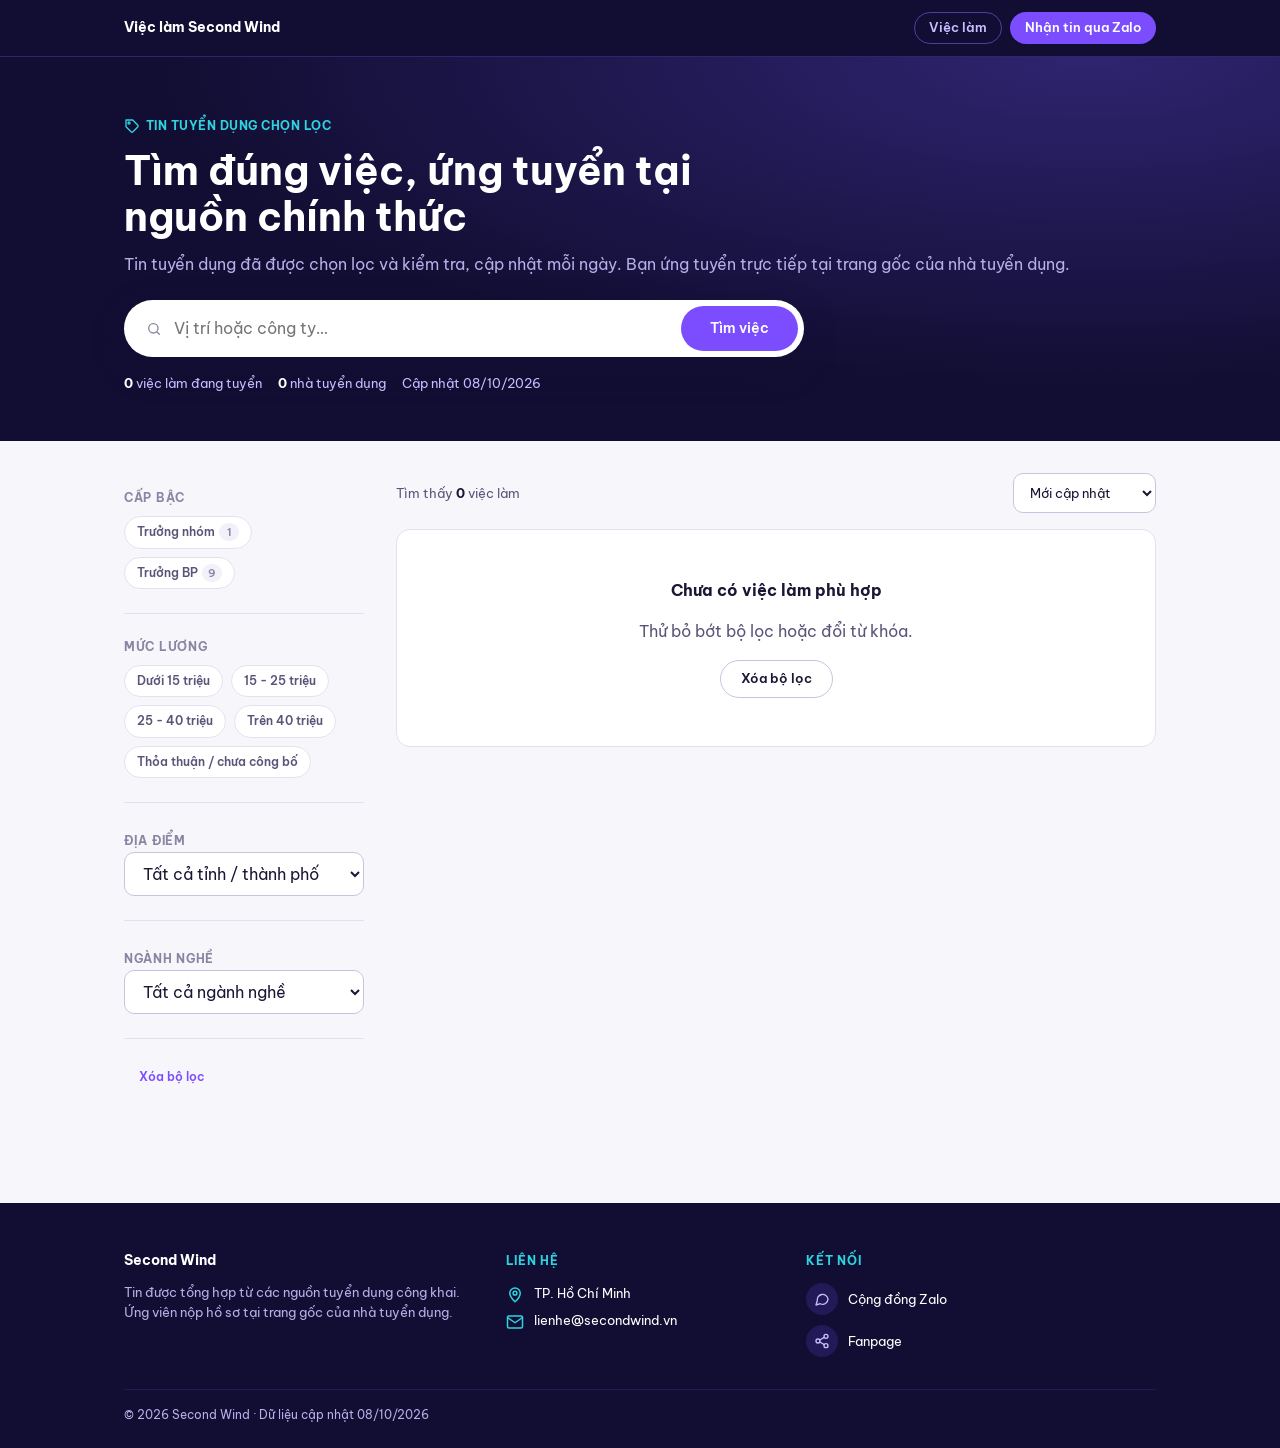
==== index.html @ 02beeefa "Khoi tao website viec lam" ====
<!doctype html>
<html lang="vi">
<head>
  <meta charset="utf-8">
  <meta name="viewport" content="width=device-width, initial-scale=1">
  <title>Việc làm Second Wind — Tin tuyển dụng chọn lọc</title>
  <meta name="description" content="Tin tuyển dụng đã được chọn lọc và kiểm tra. Tìm theo vị trí, mức lương, địa điểm và ứng tuyển tại trang gốc của nhà tuyển dụng.">
  <meta property="og:type" content="website">
  <meta property="og:title" content="Việc làm Second Wind — Tin tuyển dụng chọn lọc">
  <meta property="og:description" content="Tin tuyển dụng đã được chọn lọc và kiểm tra, cập nhật hằng ngày.">
  <meta name="theme-color" content="#120E33">
  <link rel="preconnect" href="https://fonts.googleapis.com">
  <link rel="preconnect" href="https://fonts.gstatic.com" crossorigin>
  <link href="https://fonts.googleapis.com/css2?family=Be+Vietnam+Pro:wght@400;500;600;700&display=swap" rel="stylesheet">
  <link rel="stylesheet" href="assets/style.css">
</head>
<body class="sw-body" data-page="list">
  <header class="sw-nav" id="swNav">
    <div class="sw-nav__inner"><a class="sw-nav__brand" href="./"><span class="sw-nav__name">Việc làm Second Wind</span></a></div>
  </header>

  <main id="app" aria-live="polite">
    <noscript><div class="sw-container" style="padding:48px 24px"><p>Vui lòng bật JavaScript để xem danh sách việc làm.</p></div></noscript>
  </main>

  <footer class="sw-foot" id="swFoot"></footer>

  <script src="assets/app.js" defer></script>
</body>
</html>
---- assets/style.css ----
/* ==========================================================================
   SECOND WIND · CSS TEMPLATE v1.0 · 07/10/2026 (261007)
   Bộ CSS chuẩn của website huongdan.secondwind.vn tính đến ngày 07/10/2026
   (hệ thống CMS v1.6.7).

   Gồm 2 phần, giữ nguyên thứ tự nạp như trên website:
     PHẦN 1 · secondwind-ui.css   — bộ giao diện dùng chung (màu, chữ, khoảng cách,
                                    nút, thẻ, bảng, ghi chú, form…)
     PHẦN 2 · sw-article.css      — trang bài viết, trang chủ, mục lục, 404,
                                    thanh điều hướng, hero, chân trang

   Nguồn: system/apps-script/css_secondwind_ui.html + css_sw_article.html
   Cách dùng: link 1 file này thay cho 2 file trên, hoặc chép từng phần.
   Font: Be Vietnam Pro (Google Fonts) — nạp riêng trong thẻ head:
     https://fonts.googleapis.com/css2?family=Be+Vietnam+Pro:wght@400;500;600;700&display=swap
   Lưu ý: CSS riêng của từng trang quy trình tương tác (đặt trong thẻ style của
   trang) không nằm trong file này.
   ========================================================================== */


/* ##########################################################################
   PHẦN 1 · secondwind-ui.css
   ########################################################################## */

/* ==========================================================================
   SECOND WIND — Bộ CSS giao diện dùng chung
   Phiên bản 1.0 · dựng lại theo tài liệu "Hướng dẫn sử dụng bộ CSS Second Wind"
   ========================================================================== */

:root {
  /* Màu thương hiệu */
  --sw-primary: #7C4DFF;
  --sw-primary-soft: #F1EDFF;
  --sw-primary-ink: #3D1F96;
  --sw-cyan: #2DD4E0;

  /* Thang tím đậm (nền tối) */
  --sw-ink-900: #120E33;
  --sw-ink-800: #1A1246;
  --sw-ink-700: #221957;
  --sw-ink-600: #2E2470;
  --sw-ink-500: #4C3FA0;
  --sw-ink-300: #B8AEE8;
  --sw-ink-200: #C9BDFF;

  /* Nền sáng và chữ */
  --sw-bg: #F7F6FB;
  --sw-surface: #FFFFFF;
  --sw-surface-alt: #F2F0F9;
  --sw-border: #E4E1EF;
  --sw-border-strong: #C9C4DE;
  --sw-text: #1A1633;
  --sw-text-2: #5A5478;
  --sw-text-3: #8A85A3;

  /* Màu trạng thái */
  --sw-success: #0F7355;
  --sw-success-soft: #E1F1EA;
  --sw-warning: #A65C00;
  --sw-warning-soft: #FBEEDC;
  --sw-danger: #B3261E;
  --sw-danger-soft: #FAEAE9;

  /* Thang khoảng cách */
  --sw-sp-1: 4px;
  --sw-sp-2: 8px;
  --sw-sp-3: 12px;
  --sw-sp-4: 16px;
  --sw-sp-5: 24px;
  --sw-sp-6: 32px;
  --sw-sp-7: 48px;
  --sw-sp-8: 64px;

  /* Bo góc */
  --sw-radius-sm: 6px;
  --sw-radius-md: 10px;
  --sw-radius-lg: 14px;
  --sw-radius-pill: 999px;

  /* Cỡ chữ */
  --sw-fs-xs: 12px;
  --sw-fs-sm: 13px;
  --sw-fs-md: 14px;
  --sw-fs-lg: 16px;
  --sw-fs-xl: 20px;
  --sw-fs-2xl: 24px;
  --sw-fs-3xl: 32px;

  --sw-font: 'Be Vietnam Pro', -apple-system, BlinkMacSystemFont, 'Segoe UI', sans-serif;
}

/* Chế độ nền tối — ghi đè biến bề mặt và chữ, mọi component đọc biến nên tự đổi */
.sw-dark {
  --sw-bg: var(--sw-ink-800);
  --sw-surface: var(--sw-ink-700);
  --sw-surface-alt: var(--sw-ink-600);
  --sw-border: var(--sw-ink-500);
  --sw-border-strong: var(--sw-ink-500);
  --sw-text: #FFFFFF;
  --sw-text-2: var(--sw-ink-300);
  --sw-text-3: var(--sw-ink-300);
  --sw-primary-soft: var(--sw-ink-600);
  --sw-primary-ink: var(--sw-ink-200);
  background: var(--sw-bg);
  color: var(--sw-text);
}

/* ===== Nền tảng ===== */
.sw-body {
  margin: 0;
  font-family: var(--sw-font);
  background: var(--sw-bg);
  color: var(--sw-text);
  font-size: var(--sw-fs-lg);
  line-height: 1.55;
  text-align: left;
}
.sw-body * { box-sizing: border-box; }

.sw-container {
  max-width: 1080px;
  margin: 0 auto;
  padding: 0 var(--sw-sp-5);
}

.sw-navbar {
  background: var(--sw-ink-900);
  color: #FFFFFF;
  padding: var(--sw-sp-4) 0;
}
.sw-navbar .sw-container { display: flex; align-items: center; justify-content: space-between; gap: var(--sw-sp-4); flex-wrap: wrap; }
.sw-navbar-brand { font-weight: 700; font-size: var(--sw-fs-md); letter-spacing: 0.04em; color: #FFFFFF; }

/* ===== Tiêu đề ===== */
.sw-h1, .sw-h2, .sw-h3 { font-family: var(--sw-font); color: var(--sw-text); margin: 0; font-weight: 700; }
.sw-h1 { font-size: var(--sw-fs-3xl); line-height: 1.2; }
.sw-h2 { font-size: var(--sw-fs-2xl); line-height: 1.25; }
.sw-h3 { font-size: var(--sw-fs-xl); line-height: 1.3; }
.sw-h1--caps, .sw-h2--caps { text-transform: uppercase; letter-spacing: 0.02em; }

.sw-text-2 { color: var(--sw-text-2); }
.sw-text-3 { color: var(--sw-text-3); font-size: var(--sw-fs-xs); }
.sw-link { color: var(--sw-primary); font-weight: 600; text-decoration: none; }
.sw-link:hover { text-decoration: underline; }
.sw-mono { font-variant-numeric: tabular-nums; }

.sw-row { display: flex; align-items: center; gap: var(--sw-sp-2); flex-wrap: wrap; }
.sw-stack { display: flex; flex-direction: column; gap: var(--sw-sp-2); }

/* ===== Nút ===== */
.sw-btn {
  display: inline-flex;
  align-items: center;
  justify-content: center;
  gap: var(--sw-sp-1);
  font-family: var(--sw-font);
  font-size: var(--sw-fs-sm);
  font-weight: 600;
  padding: 10px 20px;
  border-radius: var(--sw-radius-pill);
  border: 1px solid transparent;
  cursor: pointer;
  transition: opacity .15s ease, border-color .15s ease, background-color .15s ease;
  text-decoration: none;
  line-height: 1.2;
}
.sw-btn:disabled { opacity: .55; cursor: not-allowed; }
.sw-btn--primary { background: var(--sw-primary); color: #FFFFFF; }
.sw-btn--primary:hover:not(:disabled) { opacity: .9; }
.sw-btn--secondary { background: transparent; color: var(--sw-text); border-color: var(--sw-border-strong); }
.sw-btn--secondary:hover:not(:disabled) { background: var(--sw-surface-alt); }
.sw-btn--ghost { background: transparent; color: var(--sw-primary); border-color: transparent; }
.sw-btn--ghost:hover:not(:disabled) { background: var(--sw-primary-soft); }
.sw-btn--sm { padding: 6px 14px; font-size: var(--sw-fs-xs); }
.sw-btn--lg { padding: 13px 28px; font-size: var(--sw-fs-md); }
.sw-btn--block { display: flex; width: 100%; }

/* ===== Nhãn trạng thái ===== */
.sw-badge {
  display: inline-flex;
  align-items: center;
  gap: var(--sw-sp-1);
  font-size: var(--sw-fs-xs);
  font-weight: 600;
  padding: 4px 12px;
  border-radius: var(--sw-radius-pill);
  border: 1px solid transparent;
  white-space: nowrap;
}
.sw-badge--success { background: var(--sw-success-soft); color: var(--sw-success); }
.sw-badge--warning { background: var(--sw-warning-soft); color: var(--sw-warning); }
.sw-badge--danger  { background: var(--sw-danger-soft);  color: var(--sw-danger); }
.sw-badge--outline { background: transparent; color: var(--sw-text-2); border-color: var(--sw-border-strong); }

/* dùng làm chip lọc có thể bấm — kế thừa sw-badge, thêm trạng thái tương tác */
.sw-badge.sw-filter { cursor: pointer; background: var(--sw-surface); border-color: var(--sw-border); color: var(--sw-text-2); }
.sw-badge.sw-filter[data-active="true"] { border-color: currentColor; }
.sw-badge.sw-filter.sw-badge--danger[data-active="true"]  { background: var(--sw-danger-soft); }
.sw-badge.sw-filter.sw-badge--warning[data-active="true"] { background: var(--sw-warning-soft); }
.sw-badge.sw-filter.sw-badge--success[data-active="true"] { background: var(--sw-success-soft); }
.sw-badge.sw-filter.sw-badge--outline[data-active="true"] { background: var(--sw-surface-alt); color: var(--sw-text); }

/* ===== Thẻ ===== */
.sw-card {
  background: var(--sw-surface);
  border: 1px solid var(--sw-border);
  border-radius: var(--sw-radius-lg);
  padding: var(--sw-sp-4);
}
.sw-card--link { cursor: pointer; transition: border-color .15s ease; }
.sw-card--link:hover { border-color: var(--sw-border-strong); }
.sw-card__head { display: flex; align-items: center; justify-content: space-between; gap: var(--sw-sp-2); font-size: var(--sw-fs-xs); color: var(--sw-text-3); margin-bottom: var(--sw-sp-2); }
.sw-card__title { font-size: var(--sw-fs-xl); font-weight: 700; margin: 0 0 var(--sw-sp-2); color: var(--sw-text); line-height: 1.35; }
.sw-card__body { font-size: var(--sw-fs-sm); color: var(--sw-text-2); margin: 0; }
.sw-card__foot { display: flex; align-items: center; justify-content: space-between; gap: var(--sw-sp-2); margin-top: var(--sw-sp-3); padding-top: var(--sw-sp-3); border-top: 1px solid var(--sw-border); }

/* ===== Lưới ===== */
.sw-grid { display: grid; gap: var(--sw-sp-4); }
.sw-grid--auto { grid-template-columns: repeat(auto-fill, minmax(280px, 1fr)); }

/* ===== Biểu mẫu ===== */
.sw-field { display: flex; flex-direction: column; gap: var(--sw-sp-1); margin-bottom: var(--sw-sp-4); }
.sw-field__label { font-size: var(--sw-fs-sm); font-weight: 600; color: var(--sw-text); }
.sw-field__hint { font-size: var(--sw-fs-xs); color: var(--sw-text-3); margin: 0; }
.sw-field__error { font-size: var(--sw-fs-xs); color: var(--sw-danger); margin: 0; display: none; }
.sw-field--invalid .sw-input { border-color: var(--sw-danger); }
.sw-field--invalid .sw-field__error { display: block; }

.sw-input, .sw-select {
  font-family: var(--sw-font);
  font-size: 16px; /* tránh Safari tự phóng to trên iOS */
  color: var(--sw-text);
  background: var(--sw-surface);
  border: 1px solid var(--sw-border-strong);
  border-radius: var(--sw-radius-md);
  padding: 10px 14px;
  min-height: 44px;
}
.sw-input:focus, .sw-select:focus { outline: 2px solid var(--sw-primary); outline-offset: 1px; }
.sw-input--search { padding-left: 38px; background-repeat: no-repeat; background-position: 12px center; }

/* ===== Bảng ===== */
.sw-table-wrap { overflow-x: auto; border: 1px solid var(--sw-border); border-radius: var(--sw-radius-lg); background: var(--sw-surface); }
.sw-table { width: 100%; border-collapse: collapse; font-size: var(--sw-fs-sm); }
.sw-table th { background: var(--sw-surface-alt); color: var(--sw-text-2); text-align: left; font-weight: 600; padding: var(--sw-sp-3) var(--sw-sp-4); }
.sw-table td { padding: var(--sw-sp-3) var(--sw-sp-4); border-top: 1px solid var(--sw-border); color: var(--sw-text); }
.sw-td--num { text-align: right; font-variant-numeric: tabular-nums; }

@media (max-width: 768px) {
  .sw-table--stack thead { display: none; }
  .sw-table--stack, .sw-table--stack tbody, .sw-table--stack tr, .sw-table--stack td { display: block; width: 100%; }
  .sw-table--stack tr { border-top: 1px solid var(--sw-border); padding: var(--sw-sp-3) var(--sw-sp-4); }
  .sw-table--stack td { border-top: none; padding: var(--sw-sp-1) 0; display: flex; justify-content: space-between; gap: var(--sw-sp-3); }
  .sw-table--stack td::before { content: attr(data-label); color: var(--sw-text-3); font-size: var(--sw-fs-xs); }
}

/* ===== Danh sách dạng dòng ===== */
.sw-list { background: var(--sw-surface); border: 1px solid var(--sw-border); border-radius: var(--sw-radius-lg); overflow: hidden; }
.sw-list__item { display: flex; align-items: center; gap: var(--sw-sp-3); padding: var(--sw-sp-3) var(--sw-sp-4); border-top: 1px solid var(--sw-border); }
.sw-list__item:first-child { border-top: none; }
.sw-list__flag { width: 4px; align-self: stretch; border-radius: 0; flex-shrink: 0; background: var(--sw-border-strong); }
.sw-list__flag--danger { background: var(--sw-danger); }
.sw-list__flag--warning { background: var(--sw-warning); }
.sw-list__flag--success { background: var(--sw-success); }
.sw-list__meta { font-size: var(--sw-fs-xs); color: var(--sw-text-3); margin: 2px 0 0; }
.sw-list__item > div:not(.sw-list__flag) { flex: 1; min-width: 0; }

/* ===== Thông báo ===== */
.sw-alert { border-radius: var(--sw-radius-md); padding: var(--sw-sp-3) var(--sw-sp-4); font-size: var(--sw-fs-sm); display: flex; align-items: center; gap: var(--sw-sp-2); justify-content: space-between; }
.sw-alert--success { background: var(--sw-success-soft); color: var(--sw-success); }
.sw-alert--danger { background: var(--sw-danger-soft); color: var(--sw-danger); }
.sw-alert__undo { font-weight: 600; text-decoration: underline; cursor: pointer; }

.sw-note { border-left: 3px solid var(--sw-border-strong); border-radius: 0; padding: var(--sw-sp-2) var(--sw-sp-4); font-size: var(--sw-fs-xs); color: var(--sw-text-2); background: var(--sw-surface-alt); }
.sw-note--warning { border-left-color: var(--sw-warning); }

/* ===== Trạng thái tải / rỗng ===== */
.sw-skeleton { background: linear-gradient(90deg, var(--sw-surface-alt) 25%, var(--sw-border) 37%, var(--sw-surface-alt) 63%); background-size: 400% 100%; animation: sw-skeleton-loading 1.4s ease infinite; border-radius: var(--sw-radius-sm); }
@keyframes sw-skeleton-loading { 0% { background-position: 100% 50%; } 100% { background-position: 0 50%; } }
.sw-spinner { width: 16px; height: 16px; border: 2px solid var(--sw-border-strong); border-top-color: var(--sw-primary); border-radius: 50%; animation: sw-spin .7s linear infinite; display: inline-block; }
@keyframes sw-spin { to { transform: rotate(360deg); } }
.sw-empty { text-align: center; padding: var(--sw-sp-7) var(--sw-sp-4); color: var(--sw-text-2); }
.sw-empty h3 { font-size: var(--sw-fs-lg); color: var(--sw-text); margin: 0 0 var(--sw-sp-1); }

/* ===== Đảm bảo bo góc đúng khi chỉ có viền 1 cạnh ===== */
.sw-note, .sw-list__flag { border-radius: 0; }


/* ##########################################################################
   PHẦN 2 · sw-article.css
   ########################################################################## */

/* ==========================================================================
   SECOND WIND — CSS riêng cho trang bài viết, mục lục, 404
   Dùng kèm secondwind-ui.css. Phần 1 giữ nguyên từ 7 bài HTML gốc.
   ========================================================================== */

/* ---------- Phần 1: giữ nguyên từ bài gốc ---------- */
.hero-tag { display:inline-flex; align-items:center; gap:6px; font-size:var(--sw-fs-xs); font-weight:700; letter-spacing:.04em; text-transform:uppercase; color:var(--sw-cyan); margin-bottom:var(--sw-sp-3); }
.hero-title { max-width: 30ch; } /* v1.3.4: 20ch → 30ch, tiêu đề ít xuống dòng hơn */
.hero-lede { max-width: none !important; font-size: var(--sw-fs-lg); margin-top: var(--sw-sp-3); } /* v1.6.6: sapo kéo hết bề ngang khung, mọi trang (DOC và HTML); trước đây 60ch; !important để thắng cả CSS nhúng sẵn trong các file HTML cũ (60ch, 62ch) */
/* v1.6.5: phần đầu trang chủ kéo chữ ra hết bề ngang khung (trang bài giữ nguyên giới hạn) */
.hero-title--full, .hero-lede--full { max-width: none; }
/* v1.6.7: ngày cập nhật đứng ngay dưới tiêu đề */
.hero-updated { margin: var(--sw-sp-2) 0 0; font-size: var(--sw-fs-sm); color: var(--sw-ink-300); }
.hero-meta { margin-top:var(--sw-sp-5); font-size:var(--sw-fs-xs); color:var(--sw-ink-300); }

.article-wrap { max-width: 720px; margin: 0 auto; padding: var(--sw-sp-7) var(--sw-sp-5) var(--sw-sp-8); }
.article-wrap h2 { font-size: var(--sw-fs-xl); margin: var(--sw-sp-6) 0 var(--sw-sp-3); color: var(--sw-text); }
.article-wrap p { font-size: var(--sw-fs-md); color: var(--sw-text-2); line-height: 1.7; margin: 0 0 var(--sw-sp-3); }
.article-wrap ol, .article-wrap ul { padding-left: 20px; margin: 0 0 var(--sw-sp-4); }
.article-wrap li { font-size: var(--sw-fs-md); color: var(--sw-text-2); line-height: 1.6; margin-bottom: var(--sw-sp-3); }
.article-wrap li strong { color: var(--sw-text); }
.lede-intro { font-size: var(--sw-fs-lg); color: var(--sw-text); line-height: 1.6; }

.fine-tag { display:inline-block; margin-top:4px; font-size:var(--sw-fs-xs); font-weight:700; padding:2px 10px; border-radius:var(--sw-radius-pill); background:var(--sw-danger-soft); color:var(--sw-danger); }

.callout { background: var(--sw-primary-soft); border-radius: var(--sw-radius-lg); padding: var(--sw-sp-4) var(--sw-sp-5); margin: var(--sw-sp-5) 0; }
.callout p { color: var(--sw-primary-ink); margin: 0; font-weight: 500; }

.tips-card { margin-top: var(--sw-sp-3); }
.tips-card ul { margin: 0; padding-left: 18px; }
.tips-card li { color: var(--sw-text-2); font-size: var(--sw-fs-sm); margin-bottom: var(--sw-sp-2); }

.cta-card { margin-top: var(--sw-sp-7); text-align: center; padding: var(--sw-sp-6) var(--sw-sp-5); background: var(--sw-ink-800); border: none; }
.cta-card h3 { color: #FFFFFF; font-size: var(--sw-fs-xl); margin: 0 0 var(--sw-sp-2); }
.cta-card p { color: var(--sw-ink-300); margin: 0 0 var(--sw-sp-4); }

.related { margin-top: var(--sw-sp-6); padding-top: var(--sw-sp-5); border-top: 1px solid var(--sw-border); }
.related a { display: block; margin-bottom: var(--sw-sp-2); }

/* ---------- Phần 2: khối mới do hệ thống sinh ---------- */
.article-wrap > h3 { font-size: var(--sw-fs-lg); margin: var(--sw-sp-5) 0 var(--sw-sp-2); color: var(--sw-text); }
.article-wrap p a, .article-wrap li a, .article-wrap td a { color: var(--sw-primary); font-weight: 600; }
.article-wrap hr { border: none; border-top: 1px solid var(--sw-border); margin: var(--sw-sp-6) 0; }

/* Dòng căn cứ pháp lý dưới mỗi mức phạt: [CĂN CỨ] */
.legal-ref { display: block; margin: 6px 0 var(--sw-sp-3); font-size: var(--sw-fs-xs); color: var(--sw-text-3); }
.legal-ref::before { content: "Căn cứ: "; font-weight: 600; }

/* Khung tóm tắt đầu bài: [TÓM TẮT] */
.takeaways { background: var(--sw-surface); border: 1px solid var(--sw-border); border-left: 4px solid var(--sw-primary); border-radius: 0 var(--sw-radius-lg) var(--sw-radius-lg) 0; padding: var(--sw-sp-4) var(--sw-sp-5); margin: 0 0 var(--sw-sp-5); }
.article-wrap .takeaways__title, .article-wrap .todo__title { font-size: var(--sw-fs-xs); font-weight: 700; letter-spacing: .04em; text-transform: uppercase; color: var(--sw-primary); margin: 0 0 var(--sw-sp-2) !important; }
.takeaways ul, .todo ul { margin: 0; padding-left: 18px; }
.article-wrap .takeaways li, .article-wrap .todo li { font-size: var(--sw-fs-sm); margin-bottom: var(--sw-sp-2); }

/* Checklist hành động: [VIỆC CẦN LÀM] */
.todo { background: var(--sw-success-soft); border-radius: var(--sw-radius-lg); padding: var(--sw-sp-4) var(--sw-sp-5); margin: var(--sw-sp-5) 0; }
.article-wrap .todo__title { color: var(--sw-success); }
.todo ul { list-style: none; padding-left: 0; }
.article-wrap .todo li { padding-left: 26px; position: relative; color: var(--sw-text); }
.todo li::before { content: "☐"; position: absolute; left: 0; top: -1px; font-size: 1.1em; color: var(--sw-success); }

/* Ảnh: [ẢNH] */
.article-figure { margin: var(--sw-sp-5) 0; }
.article-figure img { max-width: 100%; height: auto; border-radius: var(--sw-radius-lg); display: block; }
.article-figure figcaption { font-size: var(--sw-fs-xs); color: var(--sw-text-3); margin-top: var(--sw-sp-2); }

/* Bảng trong bài */
.article-wrap .sw-table-wrap { margin: var(--sw-sp-4) 0; }

/* Breadcrumb đầu trang + link quay về cuối bài (v1.1) */
.breadcrumb { flex-wrap: wrap; }
.breadcrumb a { color: inherit; text-decoration: none; }
.breadcrumb a:hover { text-decoration: underline; }
.breadcrumb .sep { opacity: .6; }
.related .back-link { margin-top: var(--sw-sp-3); }

/* ---------- Trang mục lục ---------- */
.index-wrap { max-width: 1080px; margin: 0 auto; padding: var(--sw-sp-7) var(--sw-sp-5) var(--sw-sp-8); }
.index-group { margin-bottom: var(--sw-sp-7); }
.index-group > h2 { font-size: var(--sw-fs-xl); margin: 0 0 var(--sw-sp-4); color: var(--sw-text); }
.index-card { text-decoration: none; display: block; height: 100%; }
.index-card .sw-card__title { font-size: var(--sw-fs-lg); }

/* Bộ lọc trang chủ (v1.3) */
.index-controls { position: sticky; top: 0; z-index: 10; background: var(--sw-bg); padding: var(--sw-sp-4) 0 var(--sw-sp-2); margin-bottom: var(--sw-sp-5); border-bottom: 1px solid var(--sw-border); }
.index-controls[hidden], .index-card[hidden], .index-group[hidden], #idxEmpty[hidden] { display: none; }
.index-controls__row { display: flex; flex-wrap: wrap; gap: var(--sw-sp-3); align-items: flex-end; }
.index-controls .sw-field { margin-bottom: 0; }
.index-search { flex: 1 1 260px; }
.index-search__wrap { position: relative; }
.index-search__wrap svg { position: absolute; left: 12px; top: 50%; transform: translateY(-50%); width: 16px; height: 16px; color: var(--sw-text-3); pointer-events: none; }
.index-search__wrap .sw-input { padding-left: 38px; width: 100%; }
.index-group-field { min-width: 220px; }
.index-group-field .sw-select { width: 100%; }
.index-risk-field .sw-row { min-height: 44px; }
.index-risk-field .sw-filter { font: inherit; font-size: var(--sw-fs-xs); }
.index-count { margin: var(--sw-sp-3) 0 0; font-size: var(--sw-fs-xs); }
.index-risk { margin-top: var(--sw-sp-3); }
@media (max-width: 640px) {
  .index-controls { position: static; }
  .index-group-field, .index-risk-field { flex: 1 1 100%; }
}

/* Thẻ Chuyên mục + Thư mục trên thẻ bài trang chủ (v1.3.5) */
.index-tags { display: flex; flex-wrap: wrap; align-items: center; gap: 6px; margin-bottom: var(--sw-sp-3); }
.index-tag { display: inline-flex; align-items: center; font-size: var(--sw-fs-xs); font-weight: 700; line-height: 1.4; white-space: nowrap; }
/* Chuyên mục: nền tím nhạt, bo tròn */
.index-tag--cat { padding: 3px 10px; border-radius: var(--sw-radius-pill); background: var(--sw-primary-soft); color: var(--sw-primary-ink); }
/* Thư mục (loại nội dung): nền tím đậm, chữ cyan in hoa, bo góc nhỏ — cùng tông với phần đầu trang */
.index-tag--folder { padding: 3px 8px; border-radius: var(--sw-radius-sm); background: var(--sw-ink-800); color: var(--sw-cyan); font-size: 11px; letter-spacing: .06em; text-transform: uppercase; }

/* Căn đều 2 bên (v1.3.3) — điện thoại trả về căn trái */
.hero-lede,
.index-card .sw-card__body,
.article-wrap p,
.article-wrap li {
  text-align: justify;
  text-justify: inter-word;
}
@media (max-width: 640px) {
  .hero-lede,
  .index-card .sw-card__body,
  .article-wrap p,
  .article-wrap li { text-align: left; }
}

/* Khung CTA luôn căn giữa, không bị quy tắc căn đều 2 bên ghi đè (v1.3.6) */
.article-wrap .cta-card p { text-align: center; }

/* ---------- v1.5: Thanh điều hướng trên cùng ---------- */
.sw-nav { position: sticky; top: 0; z-index: 30; background: var(--sw-ink-900); border-bottom: 1px solid var(--sw-ink-600); }
.sw-nav__inner { max-width: 1080px; margin: 0 auto; padding: 0 var(--sw-sp-5); height: 56px; display: flex; align-items: center; justify-content: space-between; gap: var(--sw-sp-3); }
.sw-nav__brand { display: inline-flex; align-items: center; gap: 10px; min-width: 0; color: #FFFFFF; text-decoration: none; font-weight: 700; font-size: var(--sw-fs-md); }
.sw-nav__logo { height: 36px; width: auto; display: block; flex: none; }
.sw-nav__name { white-space: nowrap; overflow: hidden; text-overflow: ellipsis; }
.sw-nav__links { display: flex; align-items: center; gap: var(--sw-sp-2); flex: none; }
.sw-nav__btn { display: inline-flex; align-items: center; gap: 4px; padding: 7px 14px; border-radius: var(--sw-radius-pill); font-size: var(--sw-fs-sm); font-weight: 600; line-height: 1.2; text-decoration: none; white-space: nowrap; border: 1px solid transparent; transition: background .15s ease, border-color .15s ease; }
.sw-nav__btn--ghost { color: var(--sw-ink-200); border-color: var(--sw-ink-500); }
.sw-nav__btn--ghost:hover { background: var(--sw-ink-700); color: #FFFFFF; }
.sw-nav__btn--primary { background: var(--sw-primary); color: #FFFFFF; }
.sw-nav__btn--primary:hover { opacity: .9; }
.sw-nav__btn:focus-visible, .sw-nav__brand:focus-visible { outline: 2px solid var(--sw-cyan); outline-offset: 2px; }
/* Bộ lọc trang chủ dính ngay dưới thanh điều hướng */
.sw-nav ~ .index-wrap .index-controls { top: 56px; }
@media (max-width: 480px) {
  .sw-nav__inner { padding: 0 var(--sw-sp-4); height: 52px; }
  .sw-nav__logo { height: 30px; }
  .sw-nav__name { font-size: var(--sw-fs-sm); }
  .sw-nav__btn { padding: 6px 10px; font-size: var(--sw-fs-xs); }
  /* Màn hẹp: có logo thì ẩn chữ để không bị cắt "Tiệm Bảo bối …" */
  .sw-nav__logo + .sw-nav__name { display: none; }
}

/* ---------- v1.5: Nút trên thẻ bài (trang chủ) ---------- */
.index-card { display: flex; flex-direction: column; }
.index-card__foot { margin-top: auto; padding-top: var(--sw-sp-4); display: flex; align-items: center; justify-content: space-between; flex-wrap: wrap; gap: var(--sw-sp-2); }
.index-card__foot .index-risk { margin-top: 0; }
.index-card__btn { margin-left: auto; pointer-events: none; transition: background .15s ease, color .15s ease, border-color .15s ease; }
.index-card:hover .index-card__btn, .index-card:focus-visible .index-card__btn { background: var(--sw-primary); border-color: var(--sw-primary); color: #FFFFFF; }

/* ---------- Bộ lọc lề trái trang chủ: Mức rủi ro + Chuyên mục (chọn nhiều) ---------- */
.index-wrap--side { display: grid; grid-template-columns: 240px minmax(0, 1fr); gap: var(--sw-sp-6); align-items: start; }
.index-main { min-width: 0; }
.index-side { position: sticky; top: calc(56px + var(--sw-sp-4)); padding-top: var(--sw-sp-4); }
.index-side[hidden] { display: none; }
.side-block + .side-block { margin-top: var(--sw-sp-5); padding-top: var(--sw-sp-5); border-top: 1px solid var(--sw-border); }
.index-side__title { margin: 0 0 var(--sw-sp-2); font-size: var(--sw-fs-xs); font-weight: 700; letter-spacing: .06em; text-transform: uppercase; color: var(--sw-text-3); }
.side-risk { display: flex; flex-wrap: wrap; gap: var(--sw-sp-2); }
.side-risk .sw-filter { font: inherit; font-size: var(--sw-fs-xs); font-weight: 600; padding: 6px 12px; }
.side-n { display: inline-flex; align-items: center; justify-content: center; min-width: 20px; padding: 0 6px; border-radius: var(--sw-radius-pill); background: var(--sw-surface-alt); color: var(--sw-text-3); font-size: 11px; font-weight: 600; line-height: 18px; }
.sw-filter[data-active="true"] .side-n { background: rgba(255,255,255,.7); color: inherit; }
/* Ô sổ xuống chọn nhiều */
.ms { position: relative; }
.ms__btn { display: flex; align-items: center; justify-content: space-between; gap: var(--sw-sp-2); width: 100%; min-height: 44px; padding: 10px 12px 10px 14px; font-family: var(--sw-font); font-size: var(--sw-fs-md); color: var(--sw-text); text-align: left; background: var(--sw-surface); border: 1px solid var(--sw-border-strong); border-radius: var(--sw-radius-md); cursor: pointer; }
.ms__btn:hover { border-color: var(--sw-primary); }
.ms__btn:focus-visible { outline: 2px solid var(--sw-primary); outline-offset: 1px; }
.ms__btn svg { flex: none; color: var(--sw-text-3); transition: transform .15s ease; }
.ms__btn[aria-expanded="true"] { border-color: var(--sw-primary); }
.ms__btn[aria-expanded="true"] svg { transform: rotate(180deg); }
.ms__value { overflow: hidden; text-overflow: ellipsis; white-space: nowrap; }
.ms__panel { position: absolute; z-index: 20; top: calc(100% + 6px); left: 0; width: max(100%, 260px); max-height: 340px; overflow-y: auto; background: var(--sw-surface); border: 1px solid var(--sw-border-strong); border-radius: var(--sw-radius-md); box-shadow: 0 12px 32px rgba(18,14,51,.14); padding: 6px 0 0; }
.ms__panel[hidden] { display: none; }
.ms__opt { display: flex; align-items: center; gap: 10px; padding: 9px 14px; font-size: var(--sw-fs-sm); color: var(--sw-text); cursor: pointer; }
.ms__opt:hover { background: var(--sw-surface-alt); }
.ms__opt input { width: 16px; height: 16px; margin: 0; accent-color: var(--sw-primary); flex: none; cursor: pointer; }
.ms__label { flex: 1; min-width: 0; }
.ms__foot { position: sticky; bottom: 0; display: flex; justify-content: space-between; gap: var(--sw-sp-2); padding: 8px 10px; margin-top: 6px; background: var(--sw-surface); border-top: 1px solid var(--sw-border); }
.ms__chips { display: flex; flex-wrap: wrap; gap: 6px; margin-top: var(--sw-sp-2); }
.ms__chips:empty { display: none; }
.ms__chip { display: inline-flex; align-items: center; gap: 4px; padding: 4px 6px 4px 10px; border: 0; border-radius: var(--sw-radius-pill); background: var(--sw-primary-soft); color: var(--sw-primary-ink); font-family: var(--sw-font); font-size: var(--sw-fs-xs); font-weight: 600; cursor: pointer; }
.ms__chip span { display: inline-flex; width: 16px; height: 16px; align-items: center; justify-content: center; border-radius: 50%; font-size: 13px; }
.ms__chip:hover span { background: var(--sw-primary); color: #FFFFFF; }
/* Màn hẹp: bộ lọc lề trái lên trên, xếp thành 2 cột ngắn */
@media (max-width: 860px) {
  .index-wrap--side { display: block; }
  .index-side { position: static; padding-top: var(--sw-sp-2); display: grid; grid-template-columns: 1fr 1fr; gap: var(--sw-sp-4); }
  .side-block + .side-block { margin-top: 0; padding-top: 0; border-top: 0; }
  .ms__panel { width: 100%; }
}
@media (max-width: 560px) {
  .index-side { grid-template-columns: 1fr; gap: var(--sw-sp-3); }
}

/* ---------- v1.6: Chân trang 3 cột ---------- */
.sw-foot { margin-top: var(--sw-sp-7); background: var(--sw-ink-900); color: var(--sw-ink-300); font-size: var(--sw-fs-sm); }
.sw-foot .sw-container { padding-top: var(--sw-sp-7); padding-bottom: var(--sw-sp-5); }
.sw-foot__grid { display: grid; gap: var(--sw-sp-6); }
.sw-foot__grid--3 { grid-template-columns: 1.3fr 1fr 1.3fr; }
.sw-foot__grid--2 { grid-template-columns: 1fr 1fr; }
.sw-foot__grid--1 { grid-template-columns: minmax(0, 70ch); }
.sw-foot__col { min-width: 0; }
.sw-foot__col p { margin: 0 0 6px; line-height: 1.6; }
.sw-foot__title { margin-bottom: var(--sw-sp-3) !important; font-size: var(--sw-fs-xs); font-weight: 700; letter-spacing: .06em; text-transform: uppercase; color: var(--sw-cyan); }
.sw-foot__org { margin-bottom: var(--sw-sp-3) !important; color: #FFFFFF; font-weight: 700; font-size: var(--sw-fs-md); line-height: 1.3 !important; } /* v1.6.1: tên đơn vị nằm ở hàng tiêu đề cột */
.sw-foot__row { display: flex; align-items: flex-start; gap: 10px; }
.sw-foot__ico { display: inline-flex; flex: none; width: 18px; height: 18px; margin-top: 3px; color: var(--sw-cyan); }
.sw-foot__ico svg { width: 18px; height: 18px; display: block; }
.sw-foot__val { min-width: 0; overflow-wrap: anywhere; color: #FFFFFF; } /* v1.6.3: địa chỉ, điện thoại dùng biểu tượng thay chữ; v1.6.4: nội dung chữ trắng */
.sw-foot a { color: #FFFFFF; text-decoration: none; }
.sw-foot a:hover { text-decoration: underline; }
.sw-foot__links { display: flex; flex-direction: column; gap: 10px; }
.sw-foot__link { display: inline-flex; align-items: center; gap: 10px; width: fit-content; }
.sw-foot__icon { display: inline-flex; align-items: center; justify-content: center; width: 32px; height: 32px; border-radius: 50%; background: var(--sw-ink-700); color: var(--sw-ink-200); flex: none; transition: background .15s ease; }
.sw-foot__icon img { width: 18px; height: 18px; object-fit: contain; display: block; }
.sw-foot__link:hover .sw-foot__icon { background: var(--sw-primary); color: #FFFFFF; }
.sw-foot__copy { margin: var(--sw-sp-6) 0 0; padding-top: var(--sw-sp-4); border-top: 1px solid var(--sw-ink-700); font-size: var(--sw-fs-xs); color: var(--sw-ink-300); }
@media (max-width: 760px) {
  .sw-foot__grid--3, .sw-foot__grid--2 { grid-template-columns: 1fr; gap: var(--sw-sp-5); }
}


/* ##########################################################################
   PHẦN 3 · sw-jobs.css — trang tổng hợp tin tuyển dụng (SW Việc làm)
   Bản 01 · 08/10/2026 · dùng kèm Phần 1 + 2 ở trên
   ########################################################################## */

html { scroll-behavior: smooth; }
.sw-sr { position: absolute; width: 1px; height: 1px; overflow: hidden; clip: rect(0 0 0 0); white-space: nowrap; }
.sw-ico { width: 16px; height: 16px; flex: none; display: inline-block; vertical-align: -3px; }

/* ---------- Hero trang chủ ---------- */
.job-hero { background: radial-gradient(120% 140% at 85% 0%, var(--sw-ink-600) 0%, var(--sw-ink-900) 60%); color: #FFFFFF; }
.job-hero .sw-container { padding-top: var(--sw-sp-7); padding-bottom: var(--sw-sp-7); }
.job-hero .hero-title { color: #FFFFFF; font-size: clamp(26px, 5vw, 40px); line-height: 1.15; max-width: 22ch; }
.job-hero .hero-lede { color: var(--sw-ink-300); margin: var(--sw-sp-3) 0 0; }
.job-hero__stats { margin: var(--sw-sp-4) 0 0; font-size: var(--sw-fs-sm); color: var(--sw-ink-200); display: flex; flex-wrap: wrap; gap: var(--sw-sp-2) var(--sw-sp-4); }
.job-hero__stats b { color: #FFFFFF; }

.job-search { margin-top: var(--sw-sp-5); display: flex; gap: var(--sw-sp-2); background: #FFFFFF; padding: 6px; border-radius: var(--sw-radius-pill); max-width: 680px; box-shadow: 0 12px 32px rgba(18,14,51,.35); }
.job-search__field { position: relative; flex: 1; min-width: 0; }
.job-search__field .sw-ico { position: absolute; left: 16px; top: 50%; transform: translateY(-50%); color: var(--sw-text-3); }
.job-search__input { width: 100%; border: 0; outline: 0; background: transparent; font-family: var(--sw-font); font-size: 16px; color: var(--sw-text); min-height: 44px; padding: 0 12px 0 44px; }
.job-search .sw-btn { flex: none; }

/* ---------- Bố cục danh sách ---------- */
.job-wrap { padding-top: var(--sw-sp-6); }
.job-toolbar { display: flex; align-items: center; justify-content: space-between; gap: var(--sw-sp-3); flex-wrap: wrap; margin-bottom: var(--sw-sp-4); }
.job-toolbar__count { margin: 0; font-size: var(--sw-fs-sm); color: var(--sw-text-2); }
.job-toolbar__count b { color: var(--sw-text); }
.job-toolbar__right { display: flex; align-items: center; gap: var(--sw-sp-2); }
.job-toolbar .sw-select { min-height: 40px; padding: 8px 12px; font-size: var(--sw-fs-sm); }
.job-filter-toggle { display: none; }

.job-list { display: flex; flex-direction: column; gap: var(--sw-sp-3); }

/* Bộ lọc lề trái */
.job-side .side-block .sw-select { width: 100%; }
.job-chips { display: flex; flex-wrap: wrap; gap: var(--sw-sp-2); }
.job-chips .sw-filter { font: inherit; font-size: var(--sw-fs-xs); font-weight: 600; padding: 6px 12px; }
.job-side__reset { margin-top: var(--sw-sp-5); }

/* ---------- Thẻ tin ---------- */
.job-card { display: block; text-decoration: none; color: inherit; padding: var(--sw-sp-4) var(--sw-sp-5); transition: border-color .15s ease, box-shadow .15s ease, transform .15s ease; }
.job-card:hover { border-color: var(--sw-primary); box-shadow: 0 8px 24px rgba(61,31,150,.08); }
.job-card:focus-visible { outline: 2px solid var(--sw-primary); outline-offset: 2px; }
.job-card__top { display: flex; gap: var(--sw-sp-3); align-items: flex-start; }
.job-logo { flex: none; width: 48px; height: 48px; border-radius: var(--sw-radius-md); background: var(--sw-primary-soft); color: var(--sw-primary-ink); display: inline-flex; align-items: center; justify-content: center; font-weight: 700; font-size: var(--sw-fs-md); letter-spacing: .02em; }
.job-card__head { flex: 1; min-width: 0; }
.job-card__title { margin: 0; font-size: var(--sw-fs-lg); line-height: 1.35; font-weight: 700; color: var(--sw-text); }
.job-card:hover .job-card__title { color: var(--sw-primary-ink); }
.job-card__co { margin: 2px 0 0; font-size: var(--sw-fs-sm); color: var(--sw-text-2); overflow: hidden; text-overflow: ellipsis; white-space: nowrap; }
.job-card__badges { display: flex; flex-wrap: wrap; gap: 6px; flex: none; }
.job-meta { list-style: none; margin: var(--sw-sp-3) 0 0; padding: 0; display: flex; flex-wrap: wrap; gap: var(--sw-sp-2) var(--sw-sp-4); font-size: var(--sw-fs-sm); color: var(--sw-text-2); }
.job-meta li { display: inline-flex; align-items: center; gap: 6px; }
.job-meta .sw-ico { color: var(--sw-text-3); }
.job-meta__salary { color: var(--sw-success) !important; font-weight: 700; }
.job-meta__salary .sw-ico { color: var(--sw-success) !important; }
.job-card__foot { display: flex; align-items: center; justify-content: space-between; gap: var(--sw-sp-2); margin-top: var(--sw-sp-3); padding-top: var(--sw-sp-3); border-top: 1px dashed var(--sw-border); font-size: var(--sw-fs-xs); color: var(--sw-text-3); }
.job-card__cta { pointer-events: none; }
.job-card:hover .job-card__cta { background: var(--sw-primary); border-color: var(--sw-primary); color: #FFFFFF; }
.sw-badge--new { background: var(--sw-primary-soft); color: var(--sw-primary-ink); }
.sw-badge--hot { background: var(--sw-warning-soft); color: var(--sw-warning); }

/* Khung chờ tải */
.job-skel { height: 132px; border-radius: var(--sw-radius-lg); }

/* ---------- Trang chi tiết ---------- */
.job-dhero { background: radial-gradient(120% 140% at 85% 0%, var(--sw-ink-600) 0%, var(--sw-ink-900) 60%); color: #FFFFFF; }
.job-dhero .sw-container { padding-top: var(--sw-sp-5); padding-bottom: var(--sw-sp-6); }
.job-dhero .breadcrumb { font-size: var(--sw-fs-xs); color: var(--sw-ink-300); margin-bottom: var(--sw-sp-4); }
.job-dhero__row { display: flex; gap: var(--sw-sp-4); align-items: flex-start; }
.job-dhero .job-logo { width: 64px; height: 64px; font-size: var(--sw-fs-xl); background: var(--sw-ink-700); color: var(--sw-cyan); border: 1px solid var(--sw-ink-500); }
.job-dhero__co { margin: 0 0 var(--sw-sp-1); font-size: var(--sw-fs-sm); color: var(--sw-ink-200); font-weight: 600; }
.job-dhero h1 { margin: 0; color: #FFFFFF; font-size: clamp(22px, 4vw, 32px); line-height: 1.2; }
.job-dhero__badges { display: flex; flex-wrap: wrap; gap: 6px; margin-top: var(--sw-sp-3); }
.job-dhero .sw-badge--outline { color: var(--sw-ink-200); border-color: var(--sw-ink-500); }

.job-detail > * { min-width: 0; }
.job-detail { display: grid; grid-template-columns: minmax(0, 1fr) 320px; gap: var(--sw-sp-6); align-items: start; padding-top: var(--sw-sp-6); padding-bottom: var(--sw-sp-7); }
.job-section { margin-bottom: var(--sw-sp-6); }
.job-section > h2 { font-size: var(--sw-fs-xl); margin: 0 0 var(--sw-sp-3); color: var(--sw-text); }
.job-section p, .job-section li { font-size: var(--sw-fs-md); line-height: 1.7; color: var(--sw-text-2); }
.job-section p { margin: 0 0 var(--sw-sp-3); }
.job-section ul { margin: 0; padding-left: 20px; }
.job-section li { margin-bottom: var(--sw-sp-2); }
.job-section li::marker { color: var(--sw-primary); }

/* Tóm tắt nhanh (Key takeaways) */
.job-facts { display: grid; grid-template-columns: repeat(3, minmax(0, 1fr)); gap: 1px; background: var(--sw-border); border: 1px solid var(--sw-border); border-radius: var(--sw-radius-lg); overflow: hidden; margin-bottom: var(--sw-sp-6); }
.job-fact { background: var(--sw-surface); padding: var(--sw-sp-4); display: flex; gap: var(--sw-sp-3); align-items: flex-start; min-width: 0; }
.job-fact__ico { flex: none; width: 36px; height: 36px; border-radius: 50%; background: var(--sw-primary-soft); color: var(--sw-primary); display: inline-flex; align-items: center; justify-content: center; }
.job-fact__label { margin: 0; font-size: var(--sw-fs-xs); color: var(--sw-text-3); }
.job-fact__value { margin: 2px 0 0; font-size: var(--sw-fs-md); font-weight: 600; color: var(--sw-text); overflow-wrap: anywhere; }
.job-fact--salary .job-fact__value { color: var(--sw-success); }

.job-co { display: flex; flex-direction: column; gap: var(--sw-sp-2); }
.job-co__row { display: flex; gap: var(--sw-sp-3); font-size: var(--sw-fs-md); color: var(--sw-text-2); }
.job-co__row .sw-ico { margin-top: 4px; color: var(--sw-text-3); }
.job-co__row a { color: var(--sw-primary); font-weight: 600; text-decoration: none; overflow-wrap: anywhere; }

/* Thẻ ứng tuyển bám dính */
.job-apply { position: sticky; top: calc(56px + var(--sw-sp-4)); }
.job-apply__salary { margin: 0; font-size: var(--sw-fs-2xl); font-weight: 700; color: var(--sw-success); }
.job-apply__label { margin: 0 0 2px; font-size: var(--sw-fs-xs); color: var(--sw-text-3); }
.job-apply__dl { margin: var(--sw-sp-3) 0 var(--sw-sp-4); font-size: var(--sw-fs-sm); color: var(--sw-text-2); display: flex; align-items: center; gap: 6px; }
.job-apply__dl b { color: var(--sw-text); }
.job-apply .sw-btn + .sw-btn { margin-top: var(--sw-sp-2); }
.job-apply__note { margin: var(--sw-sp-3) 0 0; font-size: var(--sw-fs-xs); color: var(--sw-text-3); line-height: 1.5; }

.job-applybar { display: none; }

.job-related .job-list { gap: var(--sw-sp-2); }
.job-back { display: inline-flex; align-items: center; gap: 6px; margin-top: var(--sw-sp-4); }

.job-toast { position: fixed; left: 50%; bottom: 96px; transform: translateX(-50%); background: var(--sw-ink-900); color: #FFFFFF; padding: 10px 18px; border-radius: var(--sw-radius-pill); font-size: var(--sw-fs-sm); z-index: 50; opacity: 0; transition: opacity .2s ease; pointer-events: none; }
.job-toast.is-on { opacity: 1; }

/* ---------- Màn hình hẹp ---------- */
@media (max-width: 860px) {
  .job-filter-toggle { display: inline-flex; }
  .job-wrap { display: flex !important; flex-direction: column; }
  .job-wrap .index-main { display: contents; }
  .job-wrap .job-toolbar { order: 1; }
  .job-wrap .job-side { order: 2; }
  .job-wrap .job-list { order: 3; }
  .job-side { display: none !important; }
  .job-side.is-open { display: grid !important; background: var(--sw-surface); border: 1px solid var(--sw-border); border-radius: var(--sw-radius-lg); padding: var(--sw-sp-4); margin-bottom: var(--sw-sp-4); }
  .job-detail { grid-template-columns: 1fr; gap: 0; }
  .job-apply--side { display: none; }
  .job-applybar { display: flex; position: fixed; left: 0; right: 0; bottom: 0; z-index: 40; align-items: center; gap: var(--sw-sp-3); padding: 10px var(--sw-sp-4) calc(10px + env(safe-area-inset-bottom)); background: var(--sw-surface); border-top: 1px solid var(--sw-border); box-shadow: 0 -8px 24px rgba(18,14,51,.08); }
  .job-applybar__info { flex: 1; min-width: 0; }
  .job-applybar__salary { margin: 0; font-weight: 700; color: var(--sw-success); font-size: var(--sw-fs-md); white-space: nowrap; overflow: hidden; text-overflow: ellipsis; }
  .job-applybar__dl { margin: 0; font-size: var(--sw-fs-xs); color: var(--sw-text-3); }
  .has-applybar .sw-foot { padding-bottom: 72px; }
}
@media (max-width: 640px) {
  .job-hero .sw-container { padding-top: var(--sw-sp-6); padding-bottom: var(--sw-sp-6); }
  .job-search { border-radius: var(--sw-radius-lg); }
  .job-search .sw-btn { padding: 10px 16px; }
  .job-card { padding: var(--sw-sp-4); }
  .job-card__top { flex-wrap: wrap; }
  .job-card__badges { order: 3; width: 100%; padding-left: 60px; }
  .job-card__badges:empty { display: none; }
  .job-facts { grid-template-columns: 1fr 1fr; }
  .job-logo { width: 44px; height: 44px; }
  .job-dhero .job-logo { width: 52px; height: 52px; }
}
@media (max-width: 480px) {
  .sw-nav__links .sw-nav__btn--ghost { display: none; }
}
@media (max-width: 380px) {
  .job-facts { grid-template-columns: 1fr; }
}
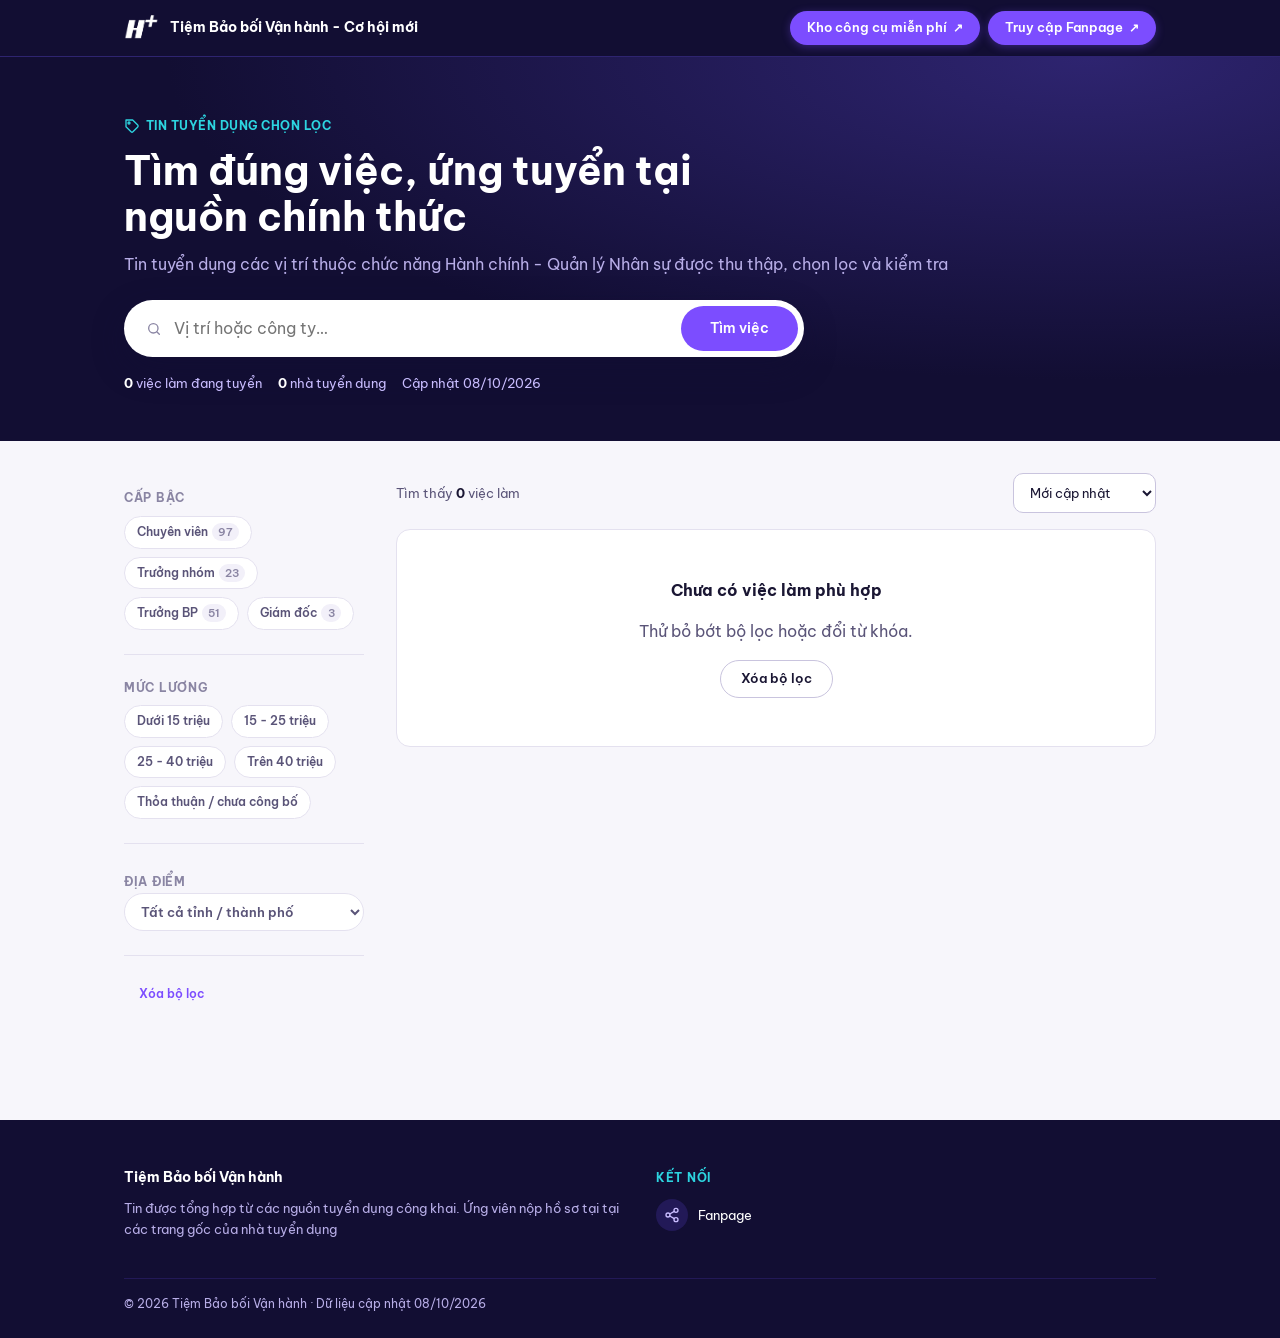
==== commit 003875bf: "Cap nhat giao dien" ====
--- a/index.html
+++ b/index.html
@@ -3,11 +3,13 @@
 <head>
   <meta charset="utf-8">
   <meta name="viewport" content="width=device-width, initial-scale=1">
-  <title>Việc làm Second Wind — Tin tuyển dụng chọn lọc</title>
-  <meta name="description" content="Tin tuyển dụng đã được chọn lọc và kiểm tra. Tìm theo vị trí, mức lương, địa điểm và ứng tuyển tại trang gốc của nhà tuyển dụng.">
+  <title>Tiệm Bảo bối Vận hành - Tiếp cận Cơ hội mới</title>
+  <meta name="description" content="Tin tuyển dụng các vị trí thuộc chức năng Hành chính - Quản lý Nhân sự được thu thập, chọn lọc và kiểm tra">
   <meta property="og:type" content="website">
-  <meta property="og:title" content="Việc làm Second Wind — Tin tuyển dụng chọn lọc">
-  <meta property="og:description" content="Tin tuyển dụng đã được chọn lọc và kiểm tra, cập nhật hằng ngày.">
+  <meta property="og:title" content="Tiệm Bảo bối Vận hành - Tiếp cận Cơ hội mới">
+  <meta property="og:description" content="Tin tuyển dụng các vị trí thuộc chức năng Hành chính - Quản lý Nhân sự được thu thập, chọn lọc và kiểm tra">
+  <meta property="og:url" content="https://cohoi.secondwind.vn/">
+  <meta property="og:site_name" content="Tiệm Bảo bối Vận hành">
   <meta name="theme-color" content="#120E33">
   <link rel="preconnect" href="https://fonts.googleapis.com">
   <link rel="preconnect" href="https://fonts.gstatic.com" crossorigin>
--- a/assets/style.css
+++ b/assets/style.css
@@ -523,7 +523,8 @@
 
 /* ##########################################################################
    PHẦN 3 · sw-jobs.css — trang tổng hợp tin tuyển dụng (SW Việc làm)
-   Bản 01 · 08/10/2026 · dùng kèm Phần 1 + 2 ở trên
+   Bản 02 · 08/10/2026 · dùng kèm Phần 1 + 2 ở trên
+   (bản 02: nút điều hướng, bộ lọc đang chọn màu tím, chia sẻ, lưu tin)
    ########################################################################## */
 
 html { scroll-behavior: smooth; }
@@ -673,3 +674,73 @@
 @media (max-width: 380px) {
   .job-facts { grid-template-columns: 1fr; }
 }
+
+/* ---------- Bản 02 · Nút điều hướng (Kho công cụ / Fanpage / Cộng đồng) ---------- */
+.job-navbtn { gap: 6px; padding: 8px 16px; box-shadow: 0 2px 8px rgba(124,77,255,.35); }
+.job-navbtn__arrow { font-size: 12px; line-height: 1; }
+.sw-nav__links { gap: var(--sw-sp-2); }
+@media (max-width: 640px) {
+  .sw-nav__inner { height: auto; min-height: 52px; padding-top: 8px; padding-bottom: 8px; flex-wrap: wrap; row-gap: 8px; }
+  .sw-nav__links { width: 100%; overflow-x: auto; scrollbar-width: none; padding-bottom: 2px; }
+  .sw-nav__links::-webkit-scrollbar { display: none; }
+  .job-navbtn { padding: 6px 12px; font-size: var(--sw-fs-xs); box-shadow: none; flex: none; }
+}
+
+/* ---------- Bản 02 · Bộ lọc: lựa chọn đang bật tô tím ---------- */
+.job-chips .sw-badge.sw-filter.sw-badge--outline[data-active="true"],
+.job-toolbar .sw-badge.sw-filter.sw-badge--outline[data-active="true"] {
+  background: var(--sw-primary); border-color: var(--sw-primary); color: #FFFFFF;
+  box-shadow: 0 2px 8px rgba(124,77,255,.3);
+}
+.job-chips .sw-filter[data-active="true"] .side-n,
+.job-toolbar .sw-filter[data-active="true"] .side-n { background: rgba(255,255,255,.25); color: #FFFFFF; }
+.job-chips .sw-filter:hover:not([data-active="true"]) { border-color: var(--sw-primary); color: var(--sw-primary-ink); }
+/* Ô chọn Địa điểm cùng cỡ chữ với các nút lọc (máy tính) */
+.job-side .sw-select { font-size: var(--sw-fs-sm); font-weight: 600; color: var(--sw-text-2); min-height: 38px; padding: 7px 12px; border-color: var(--sw-border); border-radius: var(--sw-radius-pill); }
+@media (max-width: 860px) {
+  .job-side .sw-select { font-size: 16px; } /* giữ 16px trên điện thoại để iPhone không tự phóng to khi bấm */
+}
+.job-savedchip { font: inherit; font-size: var(--sw-fs-xs); font-weight: 600; padding: 6px 12px; gap: 6px; }
+.job-savedchip .sw-ico { width: 14px; height: 14px; }
+
+/* ---------- Bản 02 · Trang chi tiết: lưu tin, chia sẻ ---------- */
+.job-apply .sw-btn + .sw-btn { margin-top: var(--sw-sp-2); }
+.job-savebtn.is-saved { border-color: var(--sw-primary); color: var(--sw-primary-ink); background: var(--sw-primary-soft); }
+.job-savebtn.is-saved .sw-ico { fill: currentColor; }
+.job-iconbtn { padding: 10px 12px; flex: none; }
+
+.job-share { margin-top: var(--sw-sp-4); padding-top: var(--sw-sp-4); border-top: 1px solid var(--sw-border); }
+.job-share__title { margin: 0 0 var(--sw-sp-2); font-size: var(--sw-fs-xs); font-weight: 700; letter-spacing: .04em; text-transform: uppercase; color: var(--sw-text-3); }
+.job-share__btns { display: grid; grid-template-columns: 1fr 1fr; gap: var(--sw-sp-2); }
+.job-share__btn { display: inline-flex; align-items: center; justify-content: center; gap: 6px; min-height: 40px; padding: 8px 10px; font-family: var(--sw-font); font-size: var(--sw-fs-sm); font-weight: 600; color: var(--sw-text); background: var(--sw-surface); border: 1px solid var(--sw-border-strong); border-radius: var(--sw-radius-md); cursor: pointer; transition: border-color .15s ease, background .15s ease, color .15s ease; }
+.job-share__btn:hover { border-color: var(--sw-primary); color: var(--sw-primary-ink); background: var(--sw-primary-soft); }
+.job-share__btn:focus-visible { outline: 2px solid var(--sw-primary); outline-offset: 1px; }
+.job-share__btn--facebook .sw-ico { color: #1877F2; }
+.job-share__btn--messenger .sw-ico { color: #0084FF; }
+.job-share__btn--zalo .sw-ico { color: #0068FF; }
+
+.job-sheet { position: fixed; inset: 0; z-index: 60; background: rgba(18,14,51,.45); display: flex; align-items: flex-end; }
+.job-sheet[hidden] { display: none; }
+.job-sheet__panel { width: 100%; background: var(--sw-surface); border-radius: var(--sw-radius-lg) var(--sw-radius-lg) 0 0; padding: var(--sw-sp-4) var(--sw-sp-4) calc(var(--sw-sp-4) + env(safe-area-inset-bottom)); }
+.job-sheet__panel .job-share { margin-top: 0; padding-top: 0; border-top: 0; }
+.job-sheet__panel .sw-btn { margin-top: var(--sw-sp-3); }
+.job-toast { max-width: calc(100% - 32px); text-align: center; }
+@media (max-width: 860px) {
+  .job-applybar .sw-btn--primary { padding: 10px 14px; white-space: nowrap; }
+}
+.job-share__btn:last-child:nth-child(odd) { grid-column: span 2; }
+.job-wrap .job-list, .job-wrap .job-card { min-width: 0; max-width: 100%; }
+@media (max-width: 640px) {
+  .sw-nav__links { gap: 6px; }
+  .job-navbtn { padding: 6px 10px; gap: 4px; }
+}
+@media (max-width: 420px) {
+  .job-applybar { gap: var(--sw-sp-2); padding-left: var(--sw-sp-3); padding-right: var(--sw-sp-3); }
+  .job-applybar__salary { font-size: var(--sw-fs-sm); }
+  .job-applybar .job-iconbtn { width: 40px; height: 40px; padding: 0; }
+  .job-applybar .sw-btn--primary { padding: 10px 12px; font-size: var(--sw-fs-xs); }
+}
+
+/* Bản 03 · 08/10/2026 · CR-261008-02: khung lưu ý nhiều đoạn */
+.job-note p { margin: 0; }
+.job-note p + p { margin-top: var(--sw-sp-2); }
